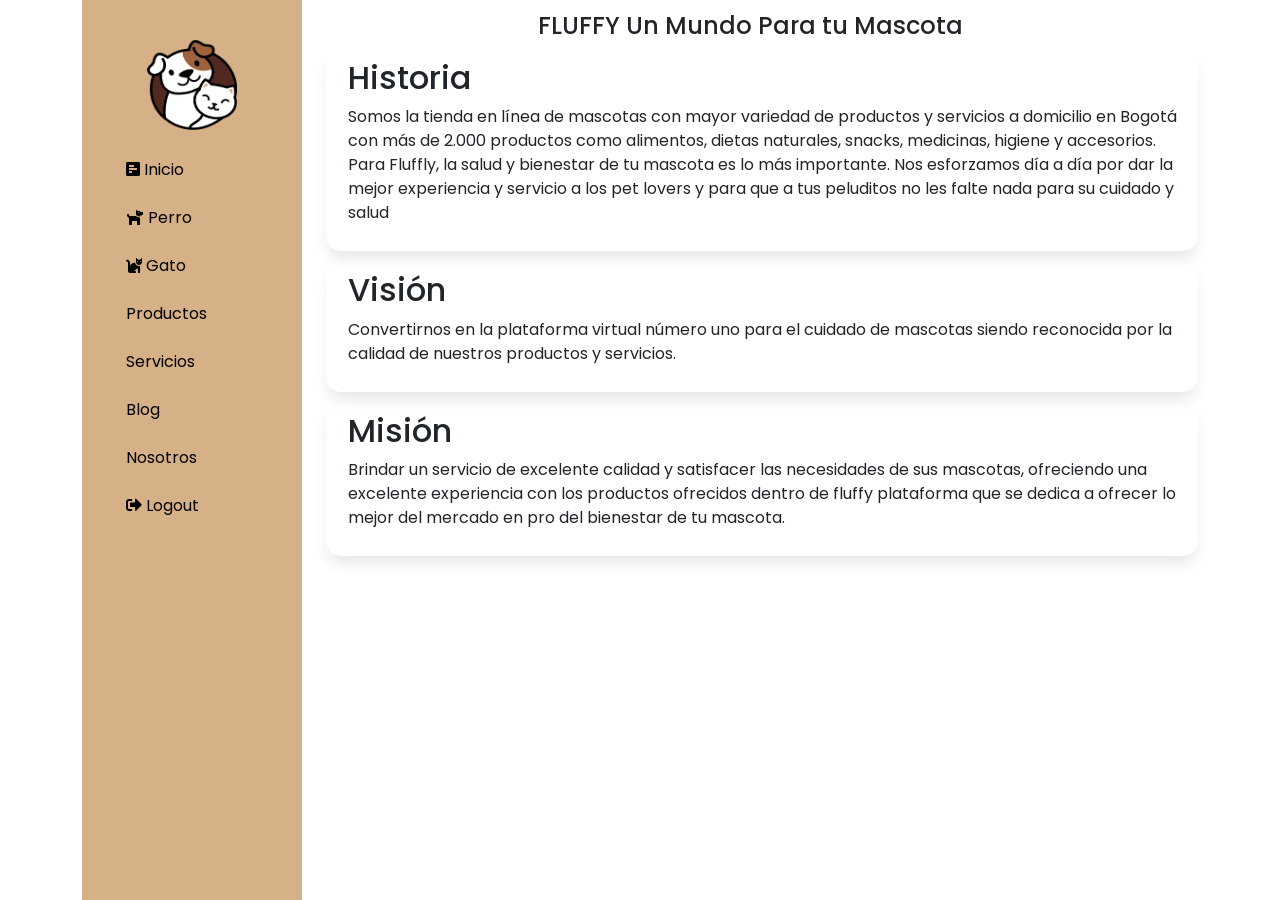
==== index.html @ 6ae5e2f8 "v2" ====
<!DOCTYPE html>
<html lang="en">
<head>
    <meta charset="UTF-8">
    <meta http-equiv="X-UA-Compatible" content="IE=edge">
    <meta name="viewport" content="width=device-width, initial-scale=1.0">
    <link href="https://cdn.jsdelivr.net/npm/bootstrap@5.3.0/dist/css/bootstrap.min.css" rel="stylesheet" integrity="sha384-9ndCyUaIbzAi2FUVXJi0CjmCapSmO7SnpJef0486qhLnuZ2cdeRhO02iuK6FUUVM" crossorigin="anonymous">
    <link rel="stylesheet" href="styles.css" />
    <!-- Font Awesome Cdn Link -->
    <link rel="stylesheet" href="https://cdnjs.cloudflare.com/ajax/libs/font-awesome/5.15.4/css/all.min.css" />

    <title>Document</title>
</head>
<body class="container">
  
      <nav>
        <div class="navbar">
          
          <div class="navbar__logo">
            <img src="/img/Isotipo.png" alt="">
          </div>

          <ul class="navbar__menu">
            <li><a href="#">
              <i class="fas fa-poll-h"></i>
              <span class="nav-item">Inicio</span>
            </a>
            </li>
            <li><a href="#">
              <i class="	fas fa-dog"></i>
              <span class="nav-item">Perro</span>
            </a>
            </li>
            <li><a href="#">
              <i class="fas fa-cat"></i>
              <span class="nav-item">Gato</span>
            </a>
            </li>
            <li><a href="#">
              <i class=></i>
              <span class="nav-item">Productos</span>
            </a>
            </li>
            <li><a href="#">
              <i class=></i>
              <span class="nav-item">Servicios</span>
            </a>
            </li>
            <li><a href="#">
              <i class=></i>
              <span class="nav-item">Blog</span>
            </a>
            </li>
            <li><a href="#">
              <i class=></i>
              <span class="nav-item">Nosotros</span>
            </a>
            </li>
            <li><a href="#" class="logout">
              <i class="fas fa-sign-out-alt"></i>
              <span class="nav-item">Logout</span>
            </a>
            </li>
          </ul>
        </div>
      </nav>

      <main class=" ">
        <section class="main">
          <div class="main-top">
            <h4 class="title"> FLUFFY Un Mundo Para tu Mascota</h4>
          </div>

          <div class=" container-cards">

            <div class="card-container">
              <figure class="card__figure">
                <img src="https://plus.unsplash.com/premium_photo-1668114375111-e90b5e975df6?ixlib=rb-4.0.3&ixid=M3wxMjA3fDB8MHxzZWFyY2h8MXx8cGVycm9zfGVufDB8fDB8fHww&auto=format&fit=crop&w=1000&q=60" alt="">
              </figure>
              <div class="card__text">
                <h2>Historia</h2>
                <p>  Somos la tienda en línea de mascotas con mayor variedad de productos y servicios a domicilio en Bogotá con más de 2.000 productos como alimentos, dietas naturales, snacks, medicinas, higiene y accesorios.
                  Para Fluffly, la salud y bienestar de tu mascota es lo más importante. Nos esforzamos día a día por dar la mejor experiencia y servicio a los pet lovers y para que a tus peluditos no les falte nada para su cuidado y salud</span>
            </p>
              </div>
            </div>

            <div class="card-container">
              <figure class="card__figure">
                <img src="https://www.stockvault.net/data/2011/04/18/122223/preview16.jpg" alt="">
              </figure>
              <div class="card__text">
                <h2>Visión</h2>
                <p>  Convertirnos  en la plataforma virtual número uno para el cuidado de mascotas siendo reconocida por la calidad de nuestros productos y servicios.</p>
              </div>
            </div>

            <div class="card-container">
              <figure class="card__figure">
                <img src="https://www.stockvault.net/data/2017/02/16/222857/preview16.jpg" alt="">
              </figure>
              <div class="card__text">
                <h2>Misión</h2>
                <p>  Brindar un servicio de excelente calidad y satisfacer las necesidades de sus mascotas, ofreciendo una excelente experiencia con los productos ofrecidos dentro de fluffy  plataforma que se dedica a ofrecer lo mejor del mercado en pro del bienestar de tu mascota.</p>
              </div>
            </div>

          

          </div>
        </section>

      </main>
  
      
  



    <script src="https://cdn.jsdelivr.net/npm/bootstrap@5.3.0/dist/js/bootstrap.bundle.min.js" integrity="sha384-geWF76RCwLtnZ8qwWowPQNguL3RmwHVBC9FhGdlKrxdiJJigb/j/68SIy3Te4Bkz" crossorigin="anonymous"></script>
  </body>
</html>
---- styles.css ----
/** import google fonts */
@import url("https://fonts.googleapis.com/css2?family=Poppins:wght@400;500;600;700&display=swap");
*{
  margin: 0;
  padding: 0;
  outline: none;
  border: none;
  text-decoration: none;
  list-style: none;
  box-sizing: border-box;
  font-family: "Poppins", sans-serif;
  
}
body{
  background: #ffffff;
  display: grid;
  grid-template-columns: 30% 70%;

}
/** contenedor principal*/
.container{
  display: flex;
  margin: auto;
}
/** barra de navegacion */
nav{
  position: sticky;
  top: 0;
  left: 0;
  bottom: 0;
  
  height: 100vh;
  background: #d6b087;
}

.navbar{
display: flex;
}
/** barra de navegacion */
.navbar__logo{
  display: flex;
  flex-direction: column;
  align-items: center;
  width: 80%;
  margin: 0 auto;
}

/**logo en la barra e Navegacion*/
.navbar__logo img{
  margin: 2rem 0 1rem 0;
  width: 90px;
  height: 90px;
  align-items: center;
 
}

.navbar__menu{
  margin: 0;

}


/**Lista desordenada*/
ul{
  margin: 0 auto;
  display: flex;
  flex-direction: column;
  
  justify-content: space-between;
  list-style: none;

}
.navbar__menu li{
  padding: 12px;
  display: block;
  width: 100%;
  z-index: 2;
}

.navbar__menu li:hover{
  background-color: white;
  border-radius: 5px;
}

a{
  text-decoration: none;
  color: black;
}

.container-cards{
max-width: 900px;
  display: flex;
  flex-direction: column;
  gap: 10px;
  margin-left: 24px;

}

.card-container{
display: flex;
align-items: center;
gap: 12px;
border-radius: 15px;
padding: 10px;

box-shadow: 0px 10px 15px -3px rgba(0,0,0,0.1);


}


.card__figure{

  

}

.card__figure img{
  max-width: 200px;
  border-radius: 15px;
  box-shadow: 0px 10px 15px -3px rgba(0,0,0,0.1);


}

.title{
  text-align: center;
  margin-top: 12px;
}
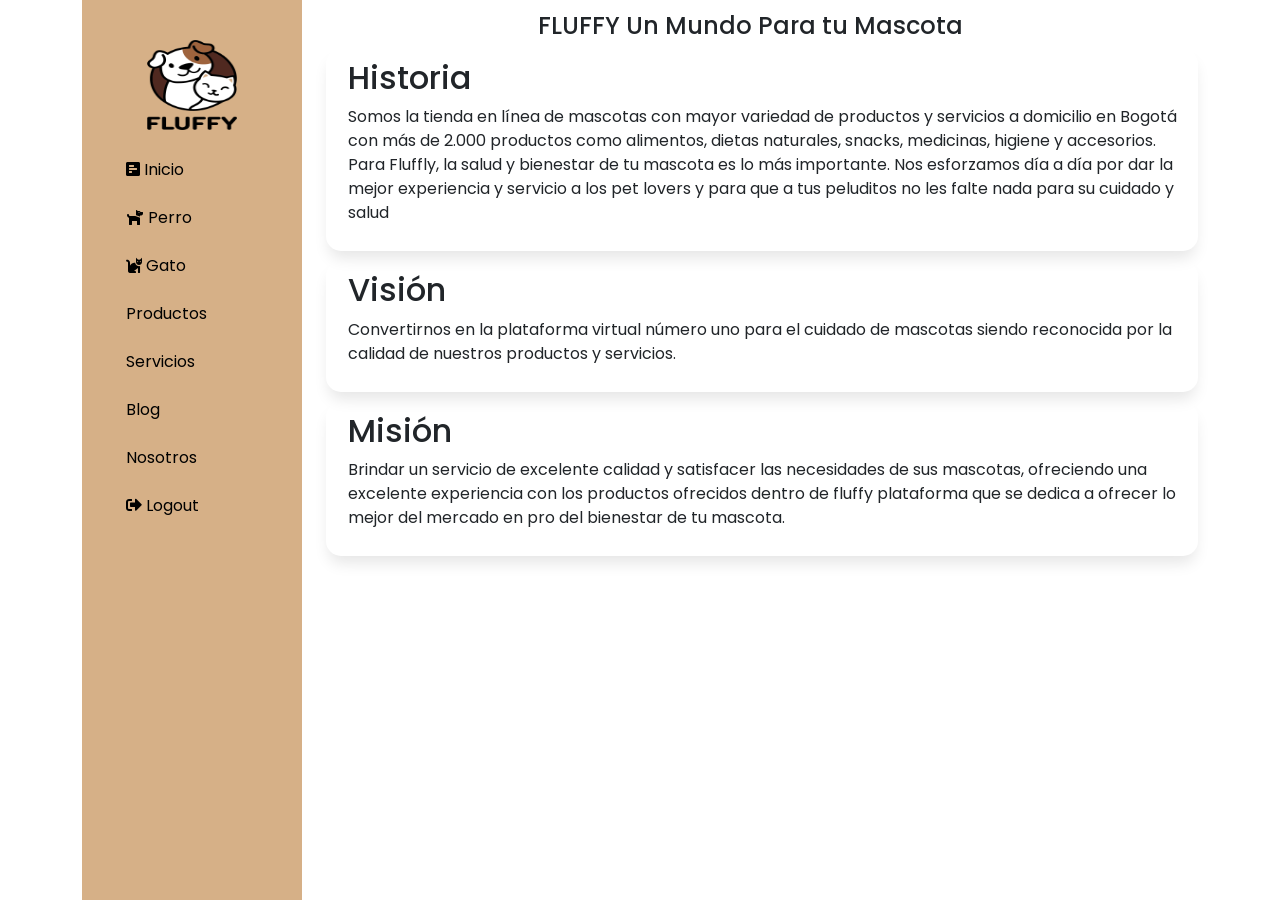
==== commit b59b7ece: "v5" ====
--- a/index.html
+++ b/index.html
@@ -17,7 +17,7 @@
         <div class="navbar">
           
           <div class="navbar__logo">
-            <img src="/img/Isotipo.png" alt="">
+            <img src="/img/Imagotipo.png" alt="">
           </div>
 
           <ul class="navbar__menu">
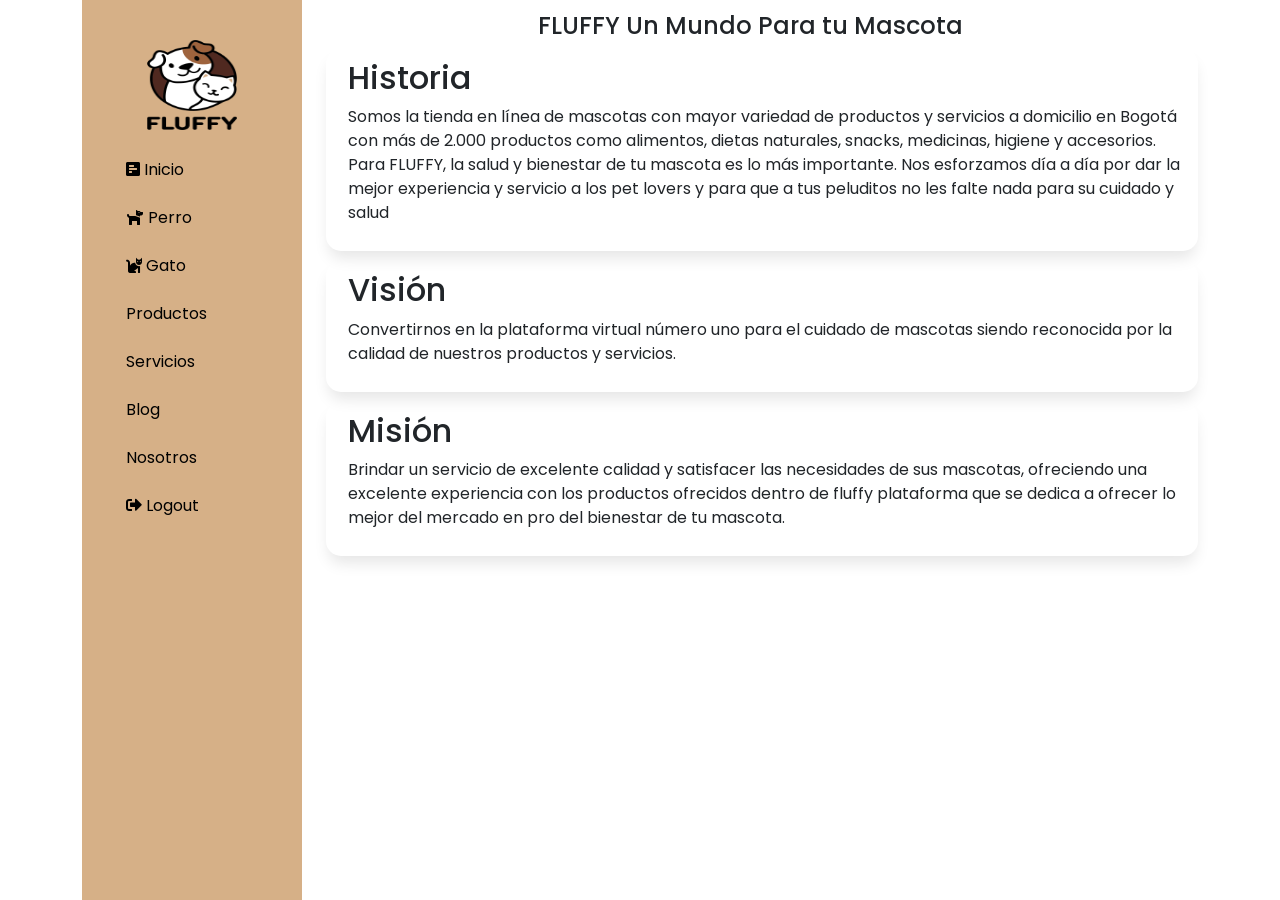
==== commit 7c7ee481: "v4" ====
--- a/index.html
+++ b/index.html
@@ -80,7 +80,7 @@
               <div class="card__text">
                 <h2>Historia</h2>
                 <p>  Somos la tienda en línea de mascotas con mayor variedad de productos y servicios a domicilio en Bogotá con más de 2.000 productos como alimentos, dietas naturales, snacks, medicinas, higiene y accesorios.
-                  Para Fluffly, la salud y bienestar de tu mascota es lo más importante. Nos esforzamos día a día por dar la mejor experiencia y servicio a los pet lovers y para que a tus peluditos no les falte nada para su cuidado y salud</span>
+                  Para FLUFFY, la salud y bienestar de tu mascota es lo más importante. Nos esforzamos día a día por dar la mejor experiencia y servicio a los pet lovers y para que a tus peluditos no les falte nada para su cuidado y salud</span>
             </p>
               </div>
             </div>
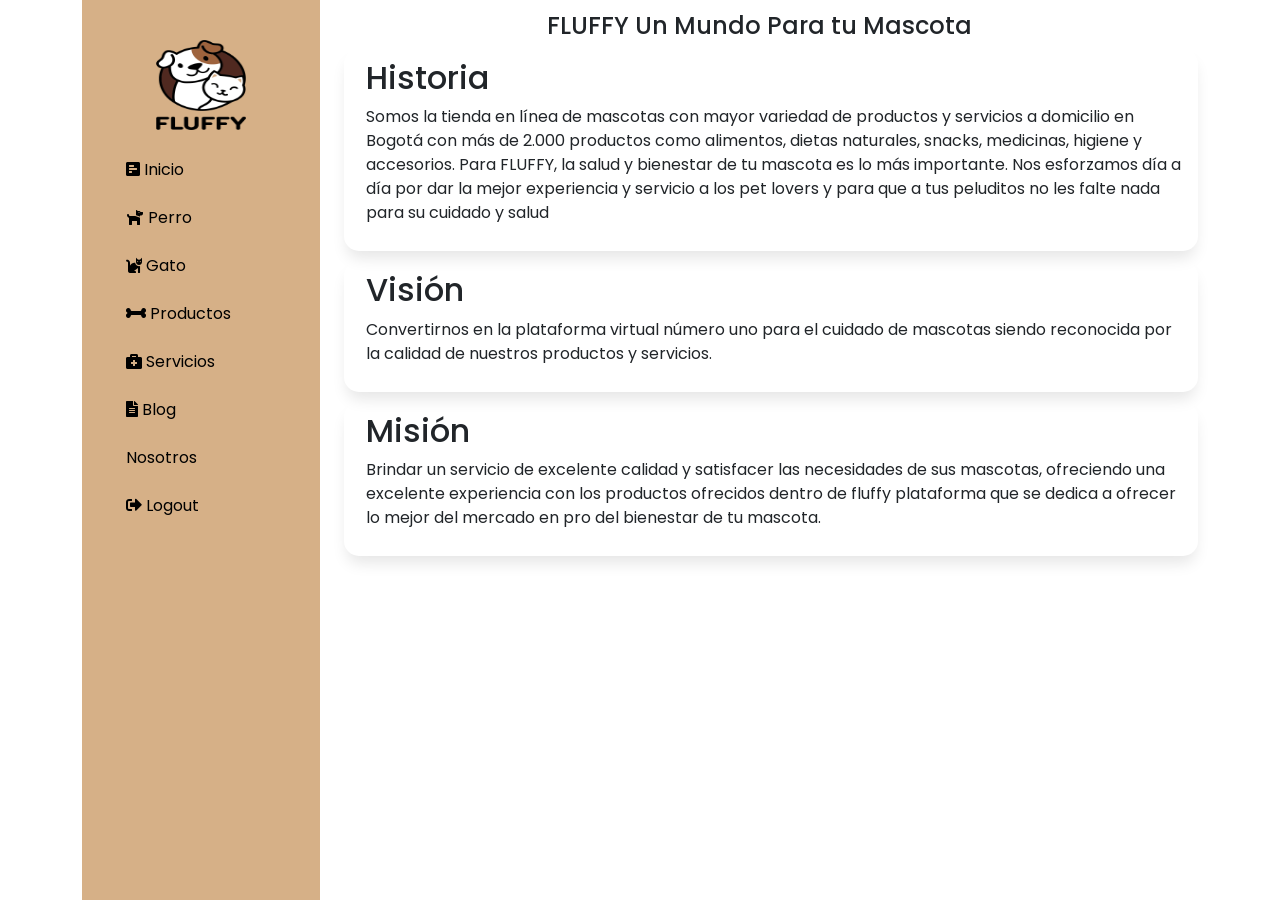
==== commit c55fc20e: "v4" ====
--- a/index.html
+++ b/index.html
@@ -36,18 +36,17 @@
               <span class="nav-item">Gato</span>
             </a>
             </li>
-            <li><a href="#">
-              <i class=></i>
+            <li><a href="#"><i class="fas fa-bone"></i>
               <span class="nav-item">Productos</span>
             </a>
             </li>
             <li><a href="#">
-              <i class=></i>
+              <i class="fas fa-briefcase-medical  "></i> 
               <span class="nav-item">Servicios</span>
             </a>
             </li>
             <li><a href="#">
-              <i class=></i>
+              <i class ="fas fa-file-alt"></i>
               <span class="nav-item">Blog</span>
             </a>
             </li>
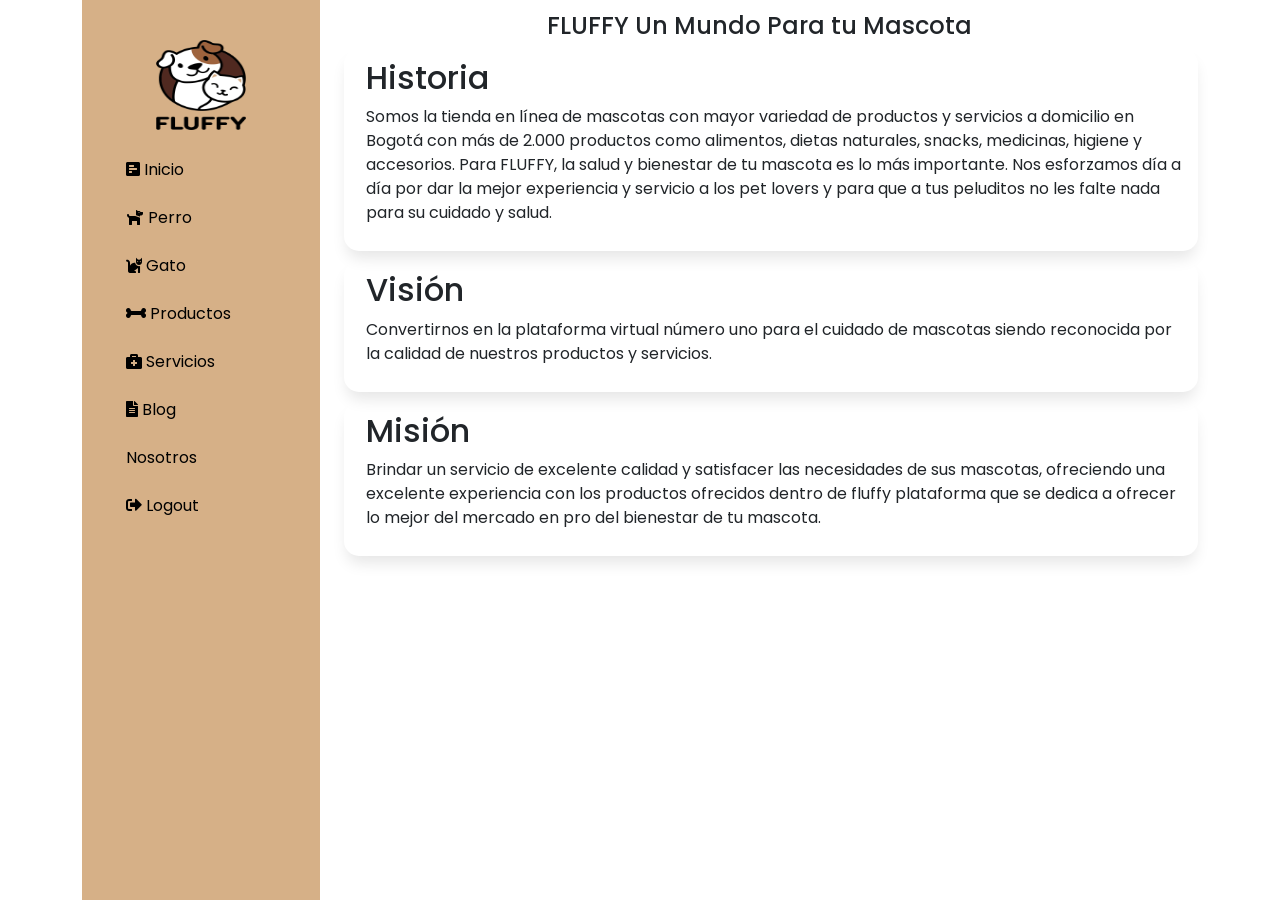
==== commit e687538f: "v6" ====
--- a/index.html
+++ b/index.html
@@ -17,7 +17,7 @@
         <div class="navbar">
           
           <div class="navbar__logo">
-            <img src="/img/Imagotipo.png" alt="">
+            <img src="./img/Imagotipo.png" alt="Logo">
           </div>
 
           <ul class="navbar__menu">
@@ -51,7 +51,7 @@
             </a>
             </li>
             <li><a href="#">
-              <i class=></i>
+              <i clas= "fas fa-house-user" ></i>
               <span class="nav-item">Nosotros</span>
             </a>
             </li>
@@ -79,7 +79,7 @@
               <div class="card__text">
                 <h2>Historia</h2>
                 <p>  Somos la tienda en línea de mascotas con mayor variedad de productos y servicios a domicilio en Bogotá con más de 2.000 productos como alimentos, dietas naturales, snacks, medicinas, higiene y accesorios.
-                  Para FLUFFY, la salud y bienestar de tu mascota es lo más importante. Nos esforzamos día a día por dar la mejor experiencia y servicio a los pet lovers y para que a tus peluditos no les falte nada para su cuidado y salud</span>
+                  Para FLUFFY, la salud y bienestar de tu mascota es lo más importante. Nos esforzamos día a día por dar la mejor experiencia y servicio a los pet lovers y para que a tus peluditos no les falte nada para su cuidado y salud.</span>
             </p>
               </div>
             </div>
